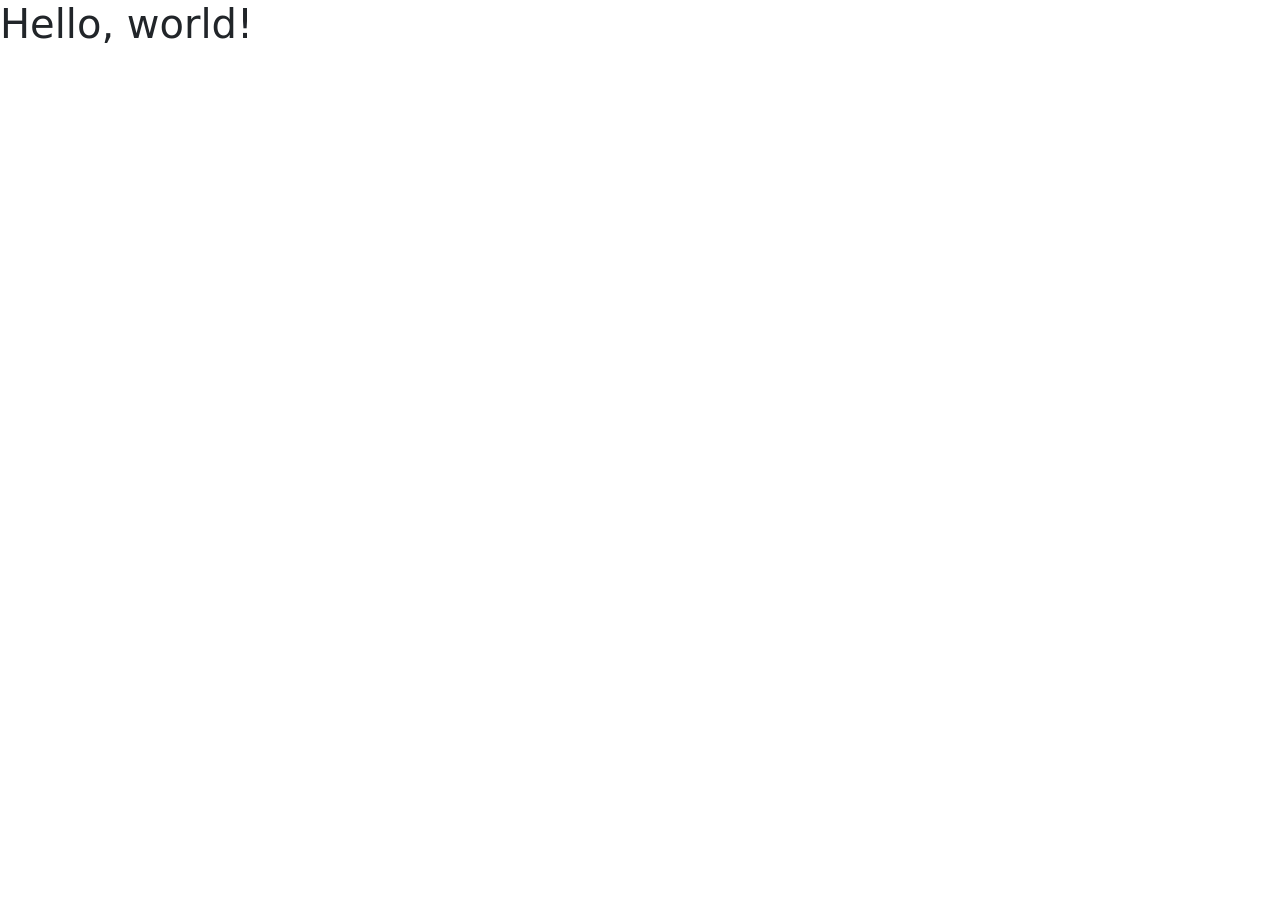
==== 23_bt_blue_guinea_pigs/index.html @ 57fa33b2 "init" ====
<!--
Blue Guinea Pigs:: Wan Ying Li, Faiyaz Rafee, Kevin Wang
SoftDev
k23-- Bootstrap features
2022-11-28
time spent: 0.5 hrs
-->

<!doctype html>
<html lang="en">
  <head>
    <meta charset="utf-8">
    <meta name="viewport" content="width=device-width, initial-scale=1">
    <title>Bootstrap demo</title>
    <link href="https://cdn.jsdelivr.net/npm/bootstrap@5.2.3/dist/css/bootstrap.min.css" rel="stylesheet" integrity="sha384-rbsA2VBKQhggwzxH7pPCaAqO46MgnOM80zW1RWuH61DGLwZJEdK2Kadq2F9CUG65" crossorigin="anonymous">
  </head>
  <body>
    <h1>Hello, world!</h1>
  </body>
</html>
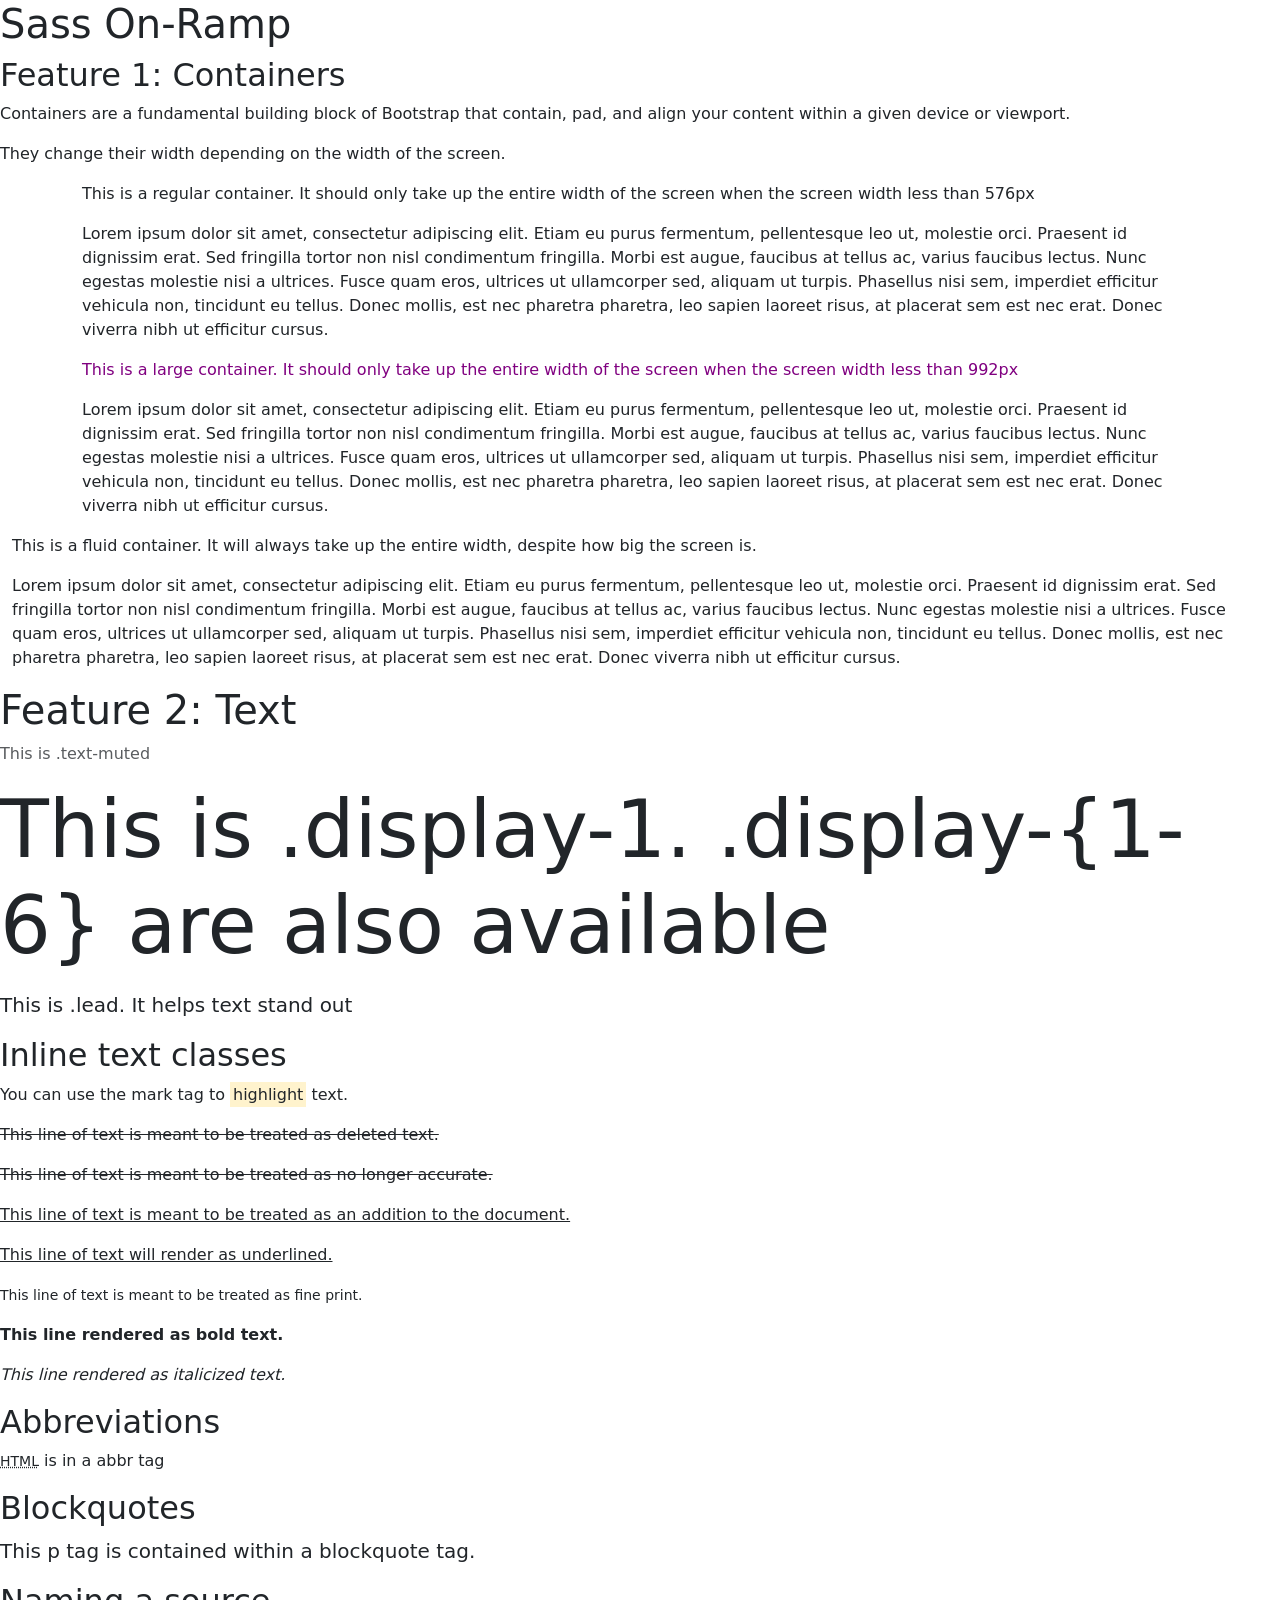
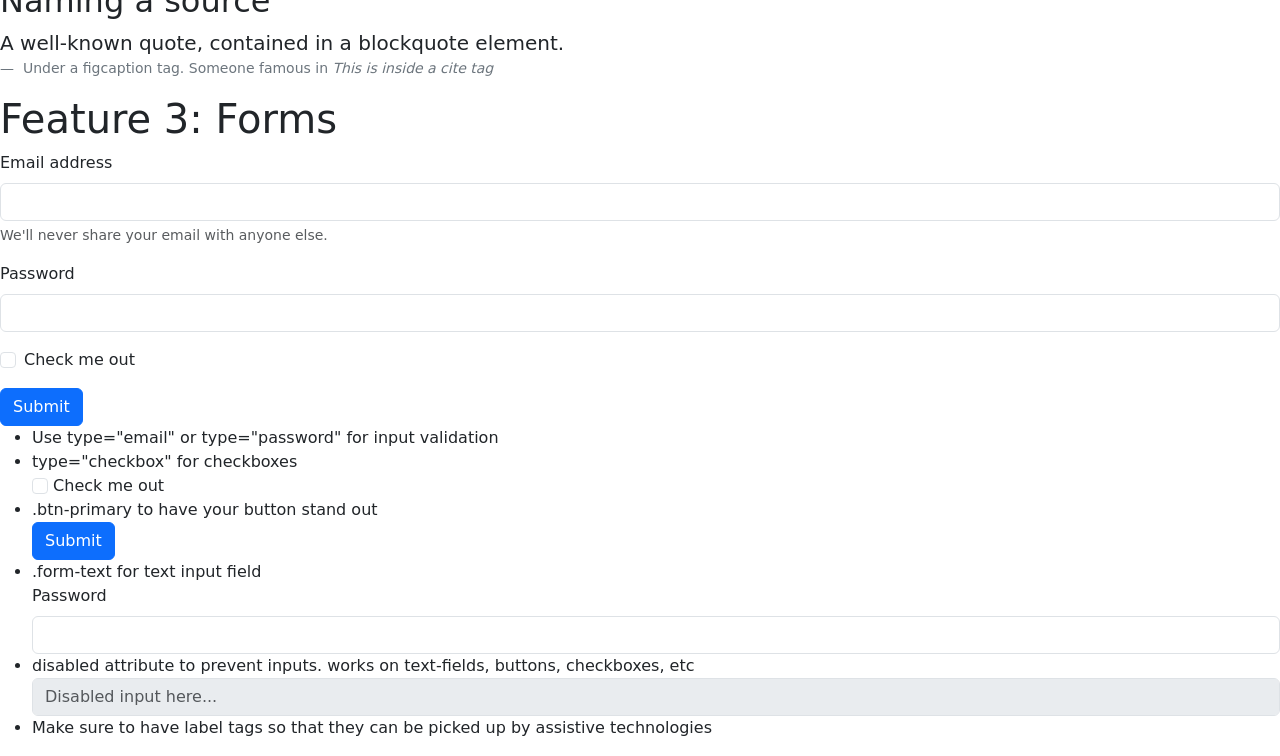
==== commit a01bddb1: "adios" ====
--- a/23_bt_blue_guinea_pigs/index.html
+++ b/23_bt_blue_guinea_pigs/index.html
@@ -12,9 +12,100 @@
     <meta charset="utf-8">
     <meta name="viewport" content="width=device-width, initial-scale=1">
     <title>Bootstrap demo</title>
+    <link href="styles.css" rel="stylesheet">
     <link href="https://cdn.jsdelivr.net/npm/bootstrap@5.2.3/dist/css/bootstrap.min.css" rel="stylesheet" integrity="sha384-rbsA2VBKQhggwzxH7pPCaAqO46MgnOM80zW1RWuH61DGLwZJEdK2Kadq2F9CUG65" crossorigin="anonymous">
   </head>
   <body>
-    <h1>Hello, world!</h1>
+    <h1>Sass On-Ramp</h1>
+    <div>
+      <h2>Feature 1: Containers</h2>
+      <p>Containers are a fundamental building block of Bootstrap that contain, pad, and align your content within a given device or viewport.</p>
+      <p>They change their width depending on the width of the screen.</p>
+      <div class="container">
+        <p class="$blue-100">This is a regular container. It should only take up the entire width of the screen when the screen width less than 576px</p>
+        <p>
+          Lorem ipsum dolor sit amet, consectetur adipiscing elit. Etiam eu purus fermentum, pellentesque leo ut, molestie orci. Praesent id dignissim erat. Sed fringilla tortor non nisl condimentum fringilla. Morbi est augue, faucibus at tellus ac, varius faucibus lectus. Nunc egestas molestie nisi a ultrices. Fusce quam eros, ultrices ut ullamcorper sed, aliquam ut turpis. Phasellus nisi sem, imperdiet efficitur vehicula non, tincidunt eu tellus. Donec mollis, est nec pharetra pharetra, leo sapien laoreet risus, at placerat sem est nec erat. Donec viverra nibh ut efficitur cursus.
+        </p>
+      </div>
+      <div class="container-lg">
+        <p style="color: purple">This is a large container. It should only take up the entire width of the screen when the screen width less than 992px</p>
+        <p>
+          Lorem ipsum dolor sit amet, consectetur adipiscing elit. Etiam eu purus fermentum, pellentesque leo ut, molestie orci. Praesent id dignissim erat. Sed fringilla tortor non nisl condimentum fringilla. Morbi est augue, faucibus at tellus ac, varius faucibus lectus. Nunc egestas molestie nisi a ultrices. Fusce quam eros, ultrices ut ullamcorper sed, aliquam ut turpis. Phasellus nisi sem, imperdiet efficitur vehicula non, tincidunt eu tellus. Donec mollis, est nec pharetra pharetra, leo sapien laoreet risus, at placerat sem est nec erat. Donec viverra nibh ut efficitur cursus.
+        </p>
+      </div>
+      <div class="container-fluid">
+        <p>This is a fluid container. It will always take up the entire width, despite how big the screen is.</p>
+        <p>
+          Lorem ipsum dolor sit amet, consectetur adipiscing elit. Etiam eu purus fermentum, pellentesque leo ut, molestie orci. Praesent id dignissim erat. Sed fringilla tortor non nisl condimentum fringilla. Morbi est augue, faucibus at tellus ac, varius faucibus lectus. Nunc egestas molestie nisi a ultrices. Fusce quam eros, ultrices ut ullamcorper sed, aliquam ut turpis. Phasellus nisi sem, imperdiet efficitur vehicula non, tincidunt eu tellus. Donec mollis, est nec pharetra pharetra, leo sapien laoreet risus, at placerat sem est nec erat. Donec viverra nibh ut efficitur cursus.
+        </p>
+      </div>
+    </div>
+
+    <div>
+      <h1>Feature 2: Text</h1>
+      <p class="text-muted">This is .text-muted</p>
+      <p class="display-1">This is .display-1. .display-{1-6} are also available</p>
+      <p class="lead">This is .lead. It helps text stand out</p>
+      <h2>Inline text classes</h2>
+      <p>You can use the mark tag to <mark>highlight</mark> text.</p>
+      <p><del>This line of text is meant to be treated as deleted text.</del></p>
+      <p><s>This line of text is meant to be treated as no longer accurate.</s></p>
+      <p><ins>This line of text is meant to be treated as an addition to the document.</ins></p>
+      <p><u>This line of text will render as underlined.</u></p>
+      <p><small>This line of text is meant to be treated as fine print.</small></p>
+      <p><strong>This line rendered as bold text.</strong></p>
+      <p><em>This line rendered as italicized text.</em></p>
+
+      <h2>Abbreviations</h2>
+      <p><abbr title="HyperText Markup Language" class="initialism">HTML</abbr> is in a abbr tag</p>
+      <h2>Blockquotes</h2>
+      <blockquote class="blockquote">
+        <p>This p tag is contained within a blockquote tag.</p>
+      </blockquote>
+      <h2>Naming a source</h2>
+      <figure>
+        <blockquote class="blockquote">
+          <p>A well-known quote, contained in a blockquote element.</p>
+        </blockquote>
+        <figcaption class="blockquote-footer">
+          Under a figcaption tag. Someone famous in <cite title="Source Title">This is inside a cite tag</cite>
+        </figcaption>
+      </figure>
+    </div>
+
+    <div>
+      <h1>Feature 3: Forms</h1>
+      <form>
+        <div class="mb-3">
+          <label for="exampleInputEmail1" class="form-label">Email address</label>
+          <input type="email" class="form-control" id="exampleInputEmail1" aria-describedby="emailHelp">
+          <div id="emailHelp" class="form-text">We'll never share your email with anyone else.</div>
+        </div>
+        <div class="mb-3">
+          <label for="exampleInputPassword1" class="form-label">Password</label>
+          <input type="password" class="form-control" id="exampleInputPassword1">
+        </div>
+        <div class="mb-3 form-check">
+          <input type="checkbox" class="form-check-input" id="exampleCheck1">
+          <label class="form-check-label" for="exampleCheck1">Check me out</label>
+        </div>
+        <button type="submit" class="btn btn-primary">Submit</button>
+      </form>
+    </div>
+    <ul>
+      <li>Use type="email" or type="password" for input validation</li>
+      <li>type="checkbox" for checkboxes</li>
+      <input type="checkbox" class="form-check-input" id="exampleCheck1">
+      <label class="form-check-label" for="exampleCheck1">Check me out</label>
+      <li>.btn-primary to have your button stand out</li>
+      <button type="submit" class="btn btn-primary">Submit</button>
+      <li>.form-text for text input field</li>
+      <label for="inputPassword5" class="form-label">Password</label>
+      <input type="password" id="inputPassword5" class="form-control" aria-describedby="passwordHelpBlock">
+      <li>disabled attribute to prevent inputs. works on text-fields, buttons, checkboxes, etc</li>
+      <input class="form-control" id="disabledInput" type="text" placeholder="Disabled input here..." disabled>
+      <li>Make sure to have label tags so that they can be picked up by assistive technologies</li>
+    </ul>
+    
   </body>
 </html>
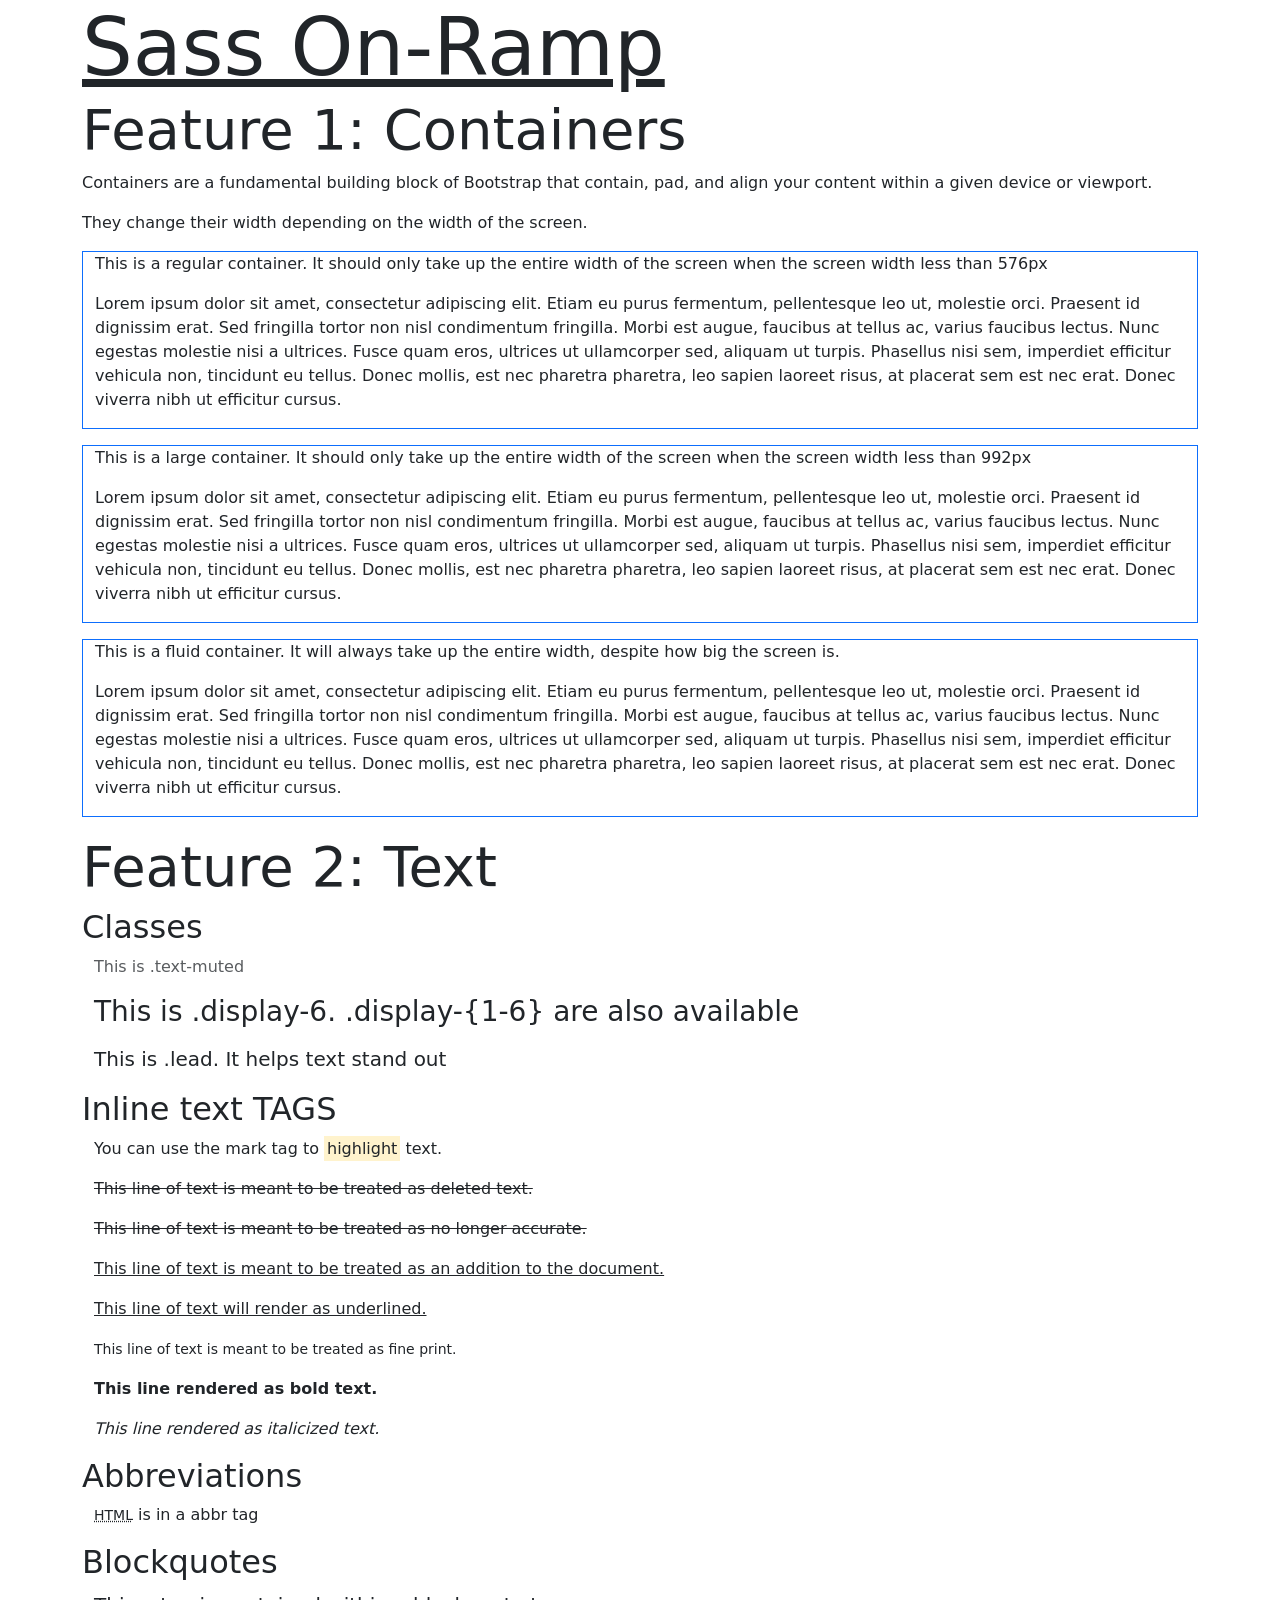
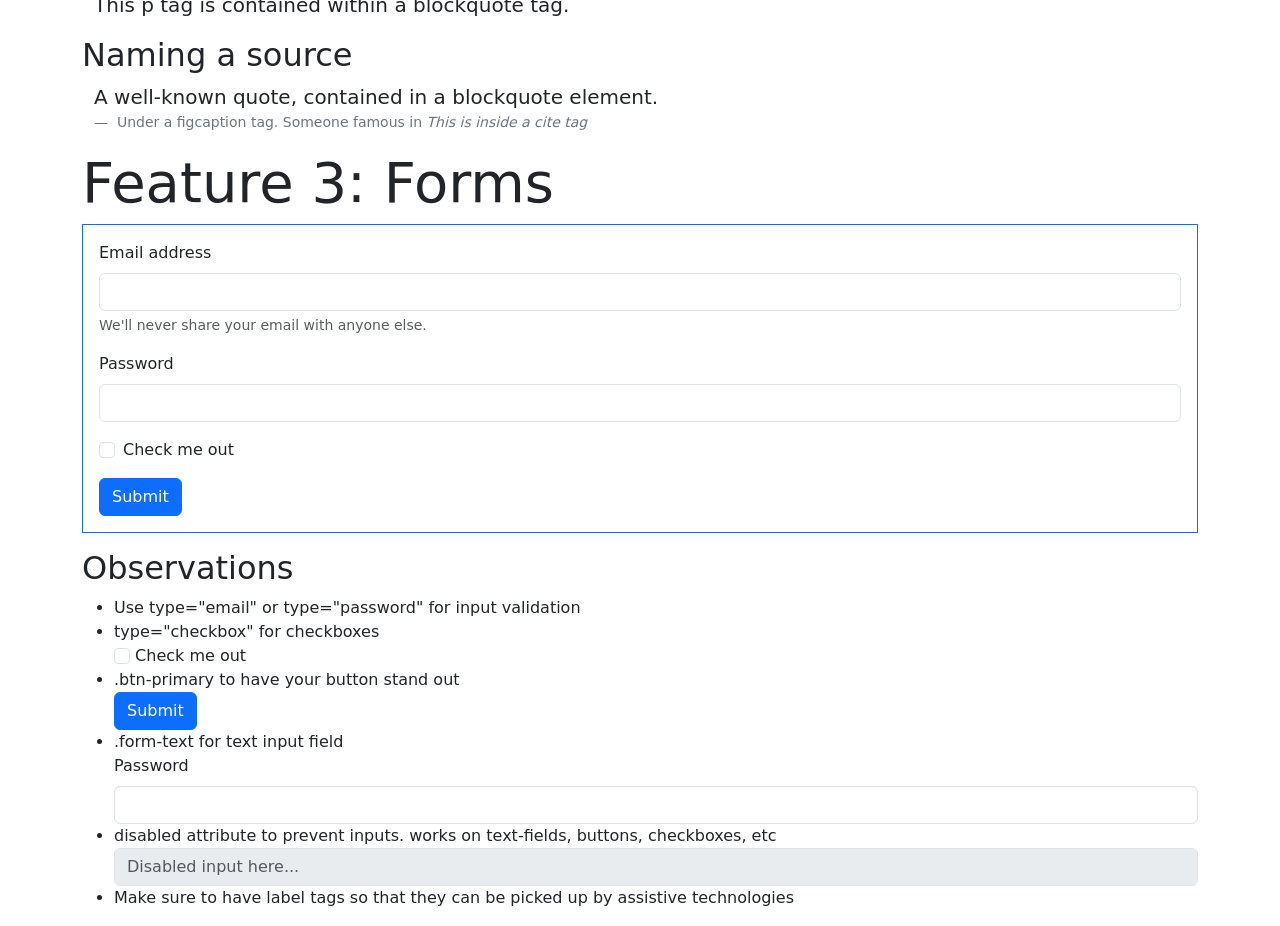
==== commit 756b2e70: "lol" ====
--- a/23_bt_blue_guinea_pigs/index.html
+++ b/23_bt_blue_guinea_pigs/index.html
@@ -16,96 +16,114 @@
     <link href="https://cdn.jsdelivr.net/npm/bootstrap@5.2.3/dist/css/bootstrap.min.css" rel="stylesheet" integrity="sha384-rbsA2VBKQhggwzxH7pPCaAqO46MgnOM80zW1RWuH61DGLwZJEdK2Kadq2F9CUG65" crossorigin="anonymous">
   </head>
   <body>
-    <h1>Sass On-Ramp</h1>
-    <div>
-      <h2>Feature 1: Containers</h2>
-      <p>Containers are a fundamental building block of Bootstrap that contain, pad, and align your content within a given device or viewport.</p>
-      <p>They change their width depending on the width of the screen.</p>
-      <div class="container">
-        <p class="$blue-100">This is a regular container. It should only take up the entire width of the screen when the screen width less than 576px</p>
-        <p>
-          Lorem ipsum dolor sit amet, consectetur adipiscing elit. Etiam eu purus fermentum, pellentesque leo ut, molestie orci. Praesent id dignissim erat. Sed fringilla tortor non nisl condimentum fringilla. Morbi est augue, faucibus at tellus ac, varius faucibus lectus. Nunc egestas molestie nisi a ultrices. Fusce quam eros, ultrices ut ullamcorper sed, aliquam ut turpis. Phasellus nisi sem, imperdiet efficitur vehicula non, tincidunt eu tellus. Donec mollis, est nec pharetra pharetra, leo sapien laoreet risus, at placerat sem est nec erat. Donec viverra nibh ut efficitur cursus.
-        </p>
+    <div class="container" id="main-box">
+      <u class="display-1 mt-5">Sass On-Ramp</u>
+      <div>
+        <h2 class="display-4">Feature 1: Containers</h2>
+        <p>Containers are a fundamental building block of Bootstrap that contain, pad, and align your content within a given device or viewport.</p>
+        <p>They change their width depending on the width of the screen.</p>
+        <div class="container border border-primary mb-3">
+          <p>This is a regular container. It should only take up the entire width of the screen when the screen width less than 576px</p>
+          <p>
+            Lorem ipsum dolor sit amet, consectetur adipiscing elit. Etiam eu purus fermentum, pellentesque leo ut, molestie orci. Praesent id dignissim erat. Sed fringilla tortor non nisl condimentum fringilla. Morbi est augue, faucibus at tellus ac, varius faucibus lectus. Nunc egestas molestie nisi a ultrices. Fusce quam eros, ultrices ut ullamcorper sed, aliquam ut turpis. Phasellus nisi sem, imperdiet efficitur vehicula non, tincidunt eu tellus. Donec mollis, est nec pharetra pharetra, leo sapien laoreet risus, at placerat sem est nec erat. Donec viverra nibh ut efficitur cursus.
+          </p>
+        </div>
+        <div class="container-lg border border-primary mb-3">
+          <p>This is a large container. It should only take up the entire width of the screen when the screen width less than 992px</p>
+          <p>
+            Lorem ipsum dolor sit amet, consectetur adipiscing elit. Etiam eu purus fermentum, pellentesque leo ut, molestie orci. Praesent id dignissim erat. Sed fringilla tortor non nisl condimentum fringilla. Morbi est augue, faucibus at tellus ac, varius faucibus lectus. Nunc egestas molestie nisi a ultrices. Fusce quam eros, ultrices ut ullamcorper sed, aliquam ut turpis. Phasellus nisi sem, imperdiet efficitur vehicula non, tincidunt eu tellus. Donec mollis, est nec pharetra pharetra, leo sapien laoreet risus, at placerat sem est nec erat. Donec viverra nibh ut efficitur cursus.
+          </p>
+        </div>
+        <div class="container-fluid border border-primary mb-3">
+          <p>This is a fluid container. It will always take up the entire width, despite how big the screen is.</p>
+          <p>
+            Lorem ipsum dolor sit amet, consectetur adipiscing elit. Etiam eu purus fermentum, pellentesque leo ut, molestie orci. Praesent id dignissim erat. Sed fringilla tortor non nisl condimentum fringilla. Morbi est augue, faucibus at tellus ac, varius faucibus lectus. Nunc egestas molestie nisi a ultrices. Fusce quam eros, ultrices ut ullamcorper sed, aliquam ut turpis. Phasellus nisi sem, imperdiet efficitur vehicula non, tincidunt eu tellus. Donec mollis, est nec pharetra pharetra, leo sapien laoreet risus, at placerat sem est nec erat. Donec viverra nibh ut efficitur cursus.
+          </p>
+        </div>
       </div>
-      <div class="container-lg">
-        <p style="color: purple">This is a large container. It should only take up the entire width of the screen when the screen width less than 992px</p>
-        <p>
-          Lorem ipsum dolor sit amet, consectetur adipiscing elit. Etiam eu purus fermentum, pellentesque leo ut, molestie orci. Praesent id dignissim erat. Sed fringilla tortor non nisl condimentum fringilla. Morbi est augue, faucibus at tellus ac, varius faucibus lectus. Nunc egestas molestie nisi a ultrices. Fusce quam eros, ultrices ut ullamcorper sed, aliquam ut turpis. Phasellus nisi sem, imperdiet efficitur vehicula non, tincidunt eu tellus. Donec mollis, est nec pharetra pharetra, leo sapien laoreet risus, at placerat sem est nec erat. Donec viverra nibh ut efficitur cursus.
-        </p>
+
+      <div>
+        <h1 class="display-4">Feature 2: Text</h1>
+        <h2>Classes</h2>
+        <div class="container-fluid">
+          <p class="text-muted">This is .text-muted</p>
+          <p class="display-6 fs-3">This is .display-6. .display-{1-6} are also available</p>
+          <p class="lead">This is .lead. It helps text stand out</p>
+        </div>
+        <h2>Inline text TAGS</h2>
+        <div class="container-fluid">
+          <p>You can use the mark tag to <mark>highlight</mark> text.</p>
+          <p><del>This line of text is meant to be treated as deleted text.</del></p>
+          <p><s>This line of text is meant to be treated as no longer accurate.</s></p>
+          <p><ins>This line of text is meant to be treated as an addition to the document.</ins></p>
+          <p><u>This line of text will render as underlined.</u></p>
+          <p><small>This line of text is meant to be treated as fine print.</small></p>
+          <p><strong>This line rendered as bold text.</strong></p>
+          <p><em>This line rendered as italicized text.</em></p>
+        </div>
+
+        <h2>Abbreviations</h2>
+        <div class="container-fluid">
+          <p><abbr title="HyperText Markup Language" class="initialism">HTML</abbr> is in a abbr tag</p>
+        </div>
+
+        <h2>Blockquotes</h2>
+        <div class="container-fluid">
+          <blockquote class="blockquote">
+            <p>This p tag is contained within a blockquote tag.</p>
+          </blockquote>
+        </div>
+
+        <h2>Naming a source</h2>
+        <div class="container-fluid">
+          <figure>
+            <blockquote class="blockquote">
+              <p>A well-known quote, contained in a blockquote element.</p>
+            </blockquote>
+            <figcaption class="blockquote-footer">
+              Under a figcaption tag. Someone famous in <cite title="Source Title">This is inside a cite tag</cite>
+            </figcaption>
+          </figure>
+        </div>
+          
+        </div>
+      
+
+      <div>
+        <h1 class="display-4">Feature 3: Forms</h1>
+        <form class="container border border-primary p-3 mb-3">
+          <div class="mb-3">
+            <label for="exampleInputEmail1" class="form-label">Email address</label>
+            <input type="email" class="form-control" id="exampleInputEmail1" aria-describedby="emailHelp">
+            <div id="emailHelp" class="form-text">We'll never share your email with anyone else.</div>
+          </div>
+          <div class="mb-3">
+            <label for="exampleInputPassword1" class="form-label">Password</label>
+            <input type="password" class="form-control" id="exampleInputPassword1">
+          </div>
+          <div class="mb-3 form-check">
+            <input type="checkbox" class="form-check-input" id="exampleCheck1">
+            <label class="form-check-label" for="exampleCheck1">Check me out</label>
+          </div>
+          <button type="submit" class="btn btn-primary">Submit</button>
+        </form>
       </div>
-      <div class="container-fluid">
-        <p>This is a fluid container. It will always take up the entire width, despite how big the screen is.</p>
-        <p>
-          Lorem ipsum dolor sit amet, consectetur adipiscing elit. Etiam eu purus fermentum, pellentesque leo ut, molestie orci. Praesent id dignissim erat. Sed fringilla tortor non nisl condimentum fringilla. Morbi est augue, faucibus at tellus ac, varius faucibus lectus. Nunc egestas molestie nisi a ultrices. Fusce quam eros, ultrices ut ullamcorper sed, aliquam ut turpis. Phasellus nisi sem, imperdiet efficitur vehicula non, tincidunt eu tellus. Donec mollis, est nec pharetra pharetra, leo sapien laoreet risus, at placerat sem est nec erat. Donec viverra nibh ut efficitur cursus.
-        </p>
-      </div>
+
+      <h2>Observations</h2>
+      <ul>
+        <li>Use type="email" or type="password" for input validation</li>
+        <li>type="checkbox" for checkboxes</li>
+        <input type="checkbox" class="form-check-input" id="exampleCheck1">
+        <label class="form-check-label" for="exampleCheck1">Check me out</label>
+        <li>.btn-primary to have your button stand out</li>
+        <button type="submit" class="btn btn-primary">Submit</button>
+        <li>.form-text for text input field</li>
+        <label for="inputPassword5" class="form-label">Password</label>
+        <input type="password" id="inputPassword5" class="form-control" aria-describedby="passwordHelpBlock">
+        <li>disabled attribute to prevent inputs. works on text-fields, buttons, checkboxes, etc</li>
+        <input class="form-control" id="disabledInput" type="text" placeholder="Disabled input here..." disabled>
+        <li>Make sure to have label tags so that they can be picked up by assistive technologies</li>
+      </ul>
     </div>
-
-    <div>
-      <h1>Feature 2: Text</h1>
-      <p class="text-muted">This is .text-muted</p>
-      <p class="display-1">This is .display-1. .display-{1-6} are also available</p>
-      <p class="lead">This is .lead. It helps text stand out</p>
-      <h2>Inline text classes</h2>
-      <p>You can use the mark tag to <mark>highlight</mark> text.</p>
-      <p><del>This line of text is meant to be treated as deleted text.</del></p>
-      <p><s>This line of text is meant to be treated as no longer accurate.</s></p>
-      <p><ins>This line of text is meant to be treated as an addition to the document.</ins></p>
-      <p><u>This line of text will render as underlined.</u></p>
-      <p><small>This line of text is meant to be treated as fine print.</small></p>
-      <p><strong>This line rendered as bold text.</strong></p>
-      <p><em>This line rendered as italicized text.</em></p>
-
-      <h2>Abbreviations</h2>
-      <p><abbr title="HyperText Markup Language" class="initialism">HTML</abbr> is in a abbr tag</p>
-      <h2>Blockquotes</h2>
-      <blockquote class="blockquote">
-        <p>This p tag is contained within a blockquote tag.</p>
-      </blockquote>
-      <h2>Naming a source</h2>
-      <figure>
-        <blockquote class="blockquote">
-          <p>A well-known quote, contained in a blockquote element.</p>
-        </blockquote>
-        <figcaption class="blockquote-footer">
-          Under a figcaption tag. Someone famous in <cite title="Source Title">This is inside a cite tag</cite>
-        </figcaption>
-      </figure>
-    </div>
-
-    <div>
-      <h1>Feature 3: Forms</h1>
-      <form>
-        <div class="mb-3">
-          <label for="exampleInputEmail1" class="form-label">Email address</label>
-          <input type="email" class="form-control" id="exampleInputEmail1" aria-describedby="emailHelp">
-          <div id="emailHelp" class="form-text">We'll never share your email with anyone else.</div>
-        </div>
-        <div class="mb-3">
-          <label for="exampleInputPassword1" class="form-label">Password</label>
-          <input type="password" class="form-control" id="exampleInputPassword1">
-        </div>
-        <div class="mb-3 form-check">
-          <input type="checkbox" class="form-check-input" id="exampleCheck1">
-          <label class="form-check-label" for="exampleCheck1">Check me out</label>
-        </div>
-        <button type="submit" class="btn btn-primary">Submit</button>
-      </form>
-    </div>
-    <ul>
-      <li>Use type="email" or type="password" for input validation</li>
-      <li>type="checkbox" for checkboxes</li>
-      <input type="checkbox" class="form-check-input" id="exampleCheck1">
-      <label class="form-check-label" for="exampleCheck1">Check me out</label>
-      <li>.btn-primary to have your button stand out</li>
-      <button type="submit" class="btn btn-primary">Submit</button>
-      <li>.form-text for text input field</li>
-      <label for="inputPassword5" class="form-label">Password</label>
-      <input type="password" id="inputPassword5" class="form-control" aria-describedby="passwordHelpBlock">
-      <li>disabled attribute to prevent inputs. works on text-fields, buttons, checkboxes, etc</li>
-      <input class="form-control" id="disabledInput" type="text" placeholder="Disabled input here..." disabled>
-      <li>Make sure to have label tags so that they can be picked up by assistive technologies</li>
-    </ul>
-    
   </body>
 </html>
